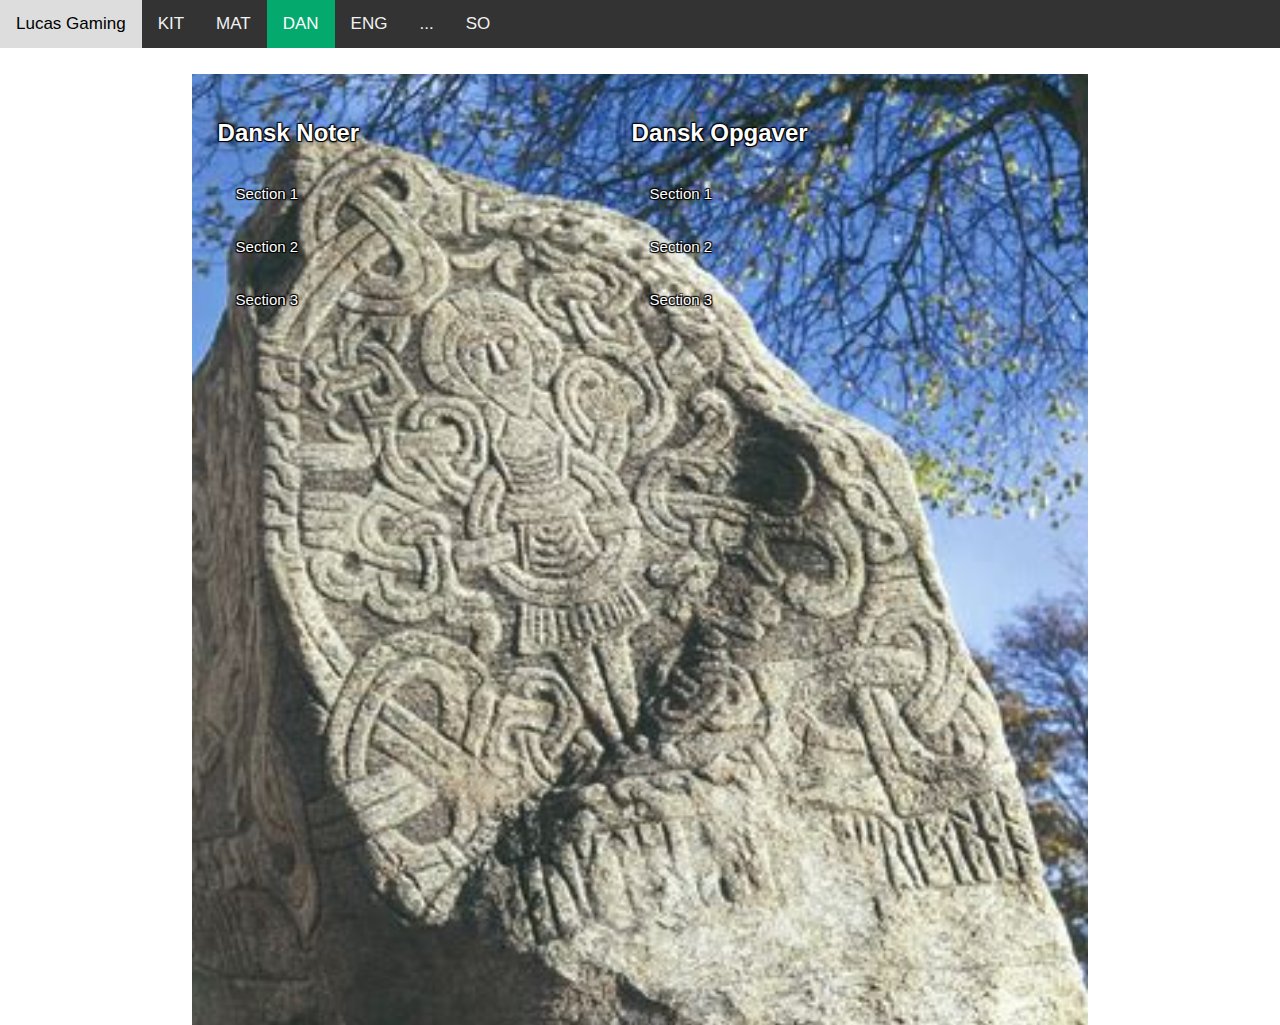
==== dansk.html @ 3621640b "Add files via upload" ====
<!DOCTYPE html>
<html>
    <head>
        <title>Lucas Rasmussen Logbog</title>
        <meta name="viewport" content="width=device-width, initial-scale=1">
        <link rel="stylesheet" href="https://cdnjs.cloudflare.com/ajax/libs/font-awesome/4.7.0/css/font-awesome.min.css">
        <link rel="stylesheet" href="style.css"></link>
    </head>
    <body>
        <!-- Navigation bar HTML -->
        <div class="topnav" id="myTopnav">
            <a href="index.html">Lucas Rasmussen</a>
            <a href="informatik.html">KIT</a>
            <a href="matematik.html">MAT</a>
            <a href="dansk.html" class="active">DAN</a>
            <a href="engelsk.html">ENG</a>
            <a href="dotdotdot.html">...</a>
            <a href="so.html">SO</a>
            <a href="javascript:void(0);" class="icon" onclick="myFunction()">
              <i class="fa fa-bars"></i>
            </a>
        </div>

        <!-- Accordion HTML -->
        <div class="content" id="dansk">
            <div class="element left">
                <h2>Dansk Noter</h2>
                <button class="accordion">Section 1</button>
                <div class="panel">
                <p>Lorem ipsum dolor sit amet, consectetur adipisicing elit, sed do eiusmod tempor incididunt ut labore et dolore magna aliqua. Ut enim ad minim veniam, quis nostrud exercitation ullamco laboris nisi ut aliquip ex ea commodo consequat.</p>
                </div>

                <button class="accordion">Section 2</button>
                <div class="panel">
                <p>Lorem ipsum dolor sit amet, consectetur adipisicing elit, sed do eiusmod tempor incididunt ut labore et dolore magna aliqua. Ut enim ad minim veniam, quis nostrud exercitation ullamco laboris nisi ut aliquip ex ea commodo consequat.</p>
                </div>

                <button class="accordion">Section 3</button>
                <div class="panel">
                <p>Lorem ipsum dolor sit amet, consectetur adipisicing elit, sed do eiusmod tempor incididunt ut labore et dolore magna aliqua. Ut enim ad minim veniam, quis nostrud exercitation ullamco laboris nisi ut aliquip ex ea commodo consequat.</p>
                </div>
            </div>

            <div class="element left">
                <h2>Dansk Opgaver</h2>
                <button class="accordion">Section 1</button>
                <div class="panel">
                <p>Lorem ipsum dolor sit amet, consectetur adipisicing elit, sed do eiusmod tempor incididunt ut labore et dolore magna aliqua. Ut enim ad minim veniam, quis nostrud exercitation ullamco laboris nisi ut aliquip ex ea commodo consequat.</p>
                </div>

                <button class="accordion">Section 2</button>
                <div class="panel">
                <p>Lorem ipsum dolor sit amet, consectetur adipisicing elit, sed do eiusmod tempor incididunt ut labore et dolore magna aliqua. Ut enim ad minim veniam, quis nostrud exercitation ullamco laboris nisi ut aliquip ex ea commodo consequat.</p>
                </div>

                <button class="accordion">Section 3</button>
                <div class="panel">
                <p>Lorem ipsum dolor sit amet, consectetur adipisicing elit, sed do eiusmod tempor incididunt ut labore et dolore magna aliqua. Ut enim ad minim veniam, quis nostrud exercitation ullamco laboris nisi ut aliquip ex ea commodo consequat.</p>
                </div>
            </div>

        </div>
        <script src="script.js"></script>
    </body>
</html>
---- style.css ----
body {
    margin: 0;
    font-family: Arial, Helvetica, sans-serif;
  }

  /* Navigation bar CSS */
  .topnav {
    overflow: hidden;
    background-color: #333;
    margin: 0;
  }
  
  .topnav a {
    float: left;
    display: block;
    color: #f2f2f2;
    text-align: center;
    padding: 14px 16px;
    text-decoration: none;
    font-size: 17px;
  }
  
  .topnav a:hover {
    background-color: #ddd;
    color: black;
  }
  
  .topnav a.active {
    background-color: #04AA6D;
    color: white;
  }
  
  .topnav .icon {
    display: none;
  }
  
  @media screen and (max-width: 600px) {
    .topnav a:not(:first-child) {display: none;}
    .topnav a.icon {
      float: right;
      display: block;
    }
  }
  
  @media screen and (max-width: 600px) {
    .topnav.responsive {position: relative;}
    .topnav.responsive .icon {
      position: absolute;
      right: 0;
      top: 0;
    }
    .topnav.responsive a {
      float: none;
      display: block;
      text-align: left;
    }
  }

  /* Banner CSS */
  .banner {
    margin: 0;
    overflow: hidden;
    display: block;
    text-align: center;
    background-color: #333;
  }

  /* Content CSS */
  .content {
    margin-left: 15%;
    margin-right: 15%;
    margin-top: 2%;
    padding: 2%;
    text-align: center;
    background-image: url('images/banner.png');
    background-repeat: no-repeat;
    background-attachment: fixed;
    background-size: cover;
    min-height: 100vh;
    color: white;
    text-shadow:
    -1px -1px 1px #000,
    1px -1px 2px #000,
    -1px 1px 1px #000,
    1px 1px 1px #000; 
  }

  #informatik {
    background-image:  url('images/informatik.jpg');
  }

  #matematik {
    background-image:  url('images/matematik.jpg');
  }

  #engelsk {
    background-image:  url('images/engelsk.jpg');
  }

  #so {
    background-image:  url('images/so.jpg');
  }

  #dotdotdot {
    background-image:  url('images/dotdotdot.jpg');
  }

  #dansk {
    background-image:  url('images/dansk.jpg');
  }

  .content .element {
    max-width: 49%;
    margin: 0 auto;
    text-align:center; 
  }

  .content .element p {
    text-align: left;
  }
  
  .content .element h2 {
    text-align: left;
  }

 .content .left {
    float: left;
  }

  .content .right {
    float: right;
  }

  @media screen and (max-width: 600px) {
    .content {
      margin-left: 2%;
      margin-right: 2%;
    }

    .content .element {
      float: none;
      max-width: 80%;
    } 
  }

  #profile-picture {
    max-width: 50%;
  }

  /* Accordion CSS */
  .accordion {
    background-color: transparent;
    color: rgb(253, 253, 253);
    text-shadow:
    -1px -1px 1px #000,
    1px -1px 1px #000,
    -1px 1px 1px #000,
    1px 1px 1px #000; 
    cursor: pointer;
    padding: 18px;
    width: 100%;
    border: none;
    text-align: left;
    outline: none;
    font-size: 15px;
    transition: 0.4s;
  }
  
  .accordion:hover {
  border: solid 1px rgb(119, 119, 119);
  }
  
  .panel {
    padding: 0 18px;
    background-color: transparent;
    max-height: 0;
    overflow: hidden;
    transition: max-height 0.2s ease-out;
  }
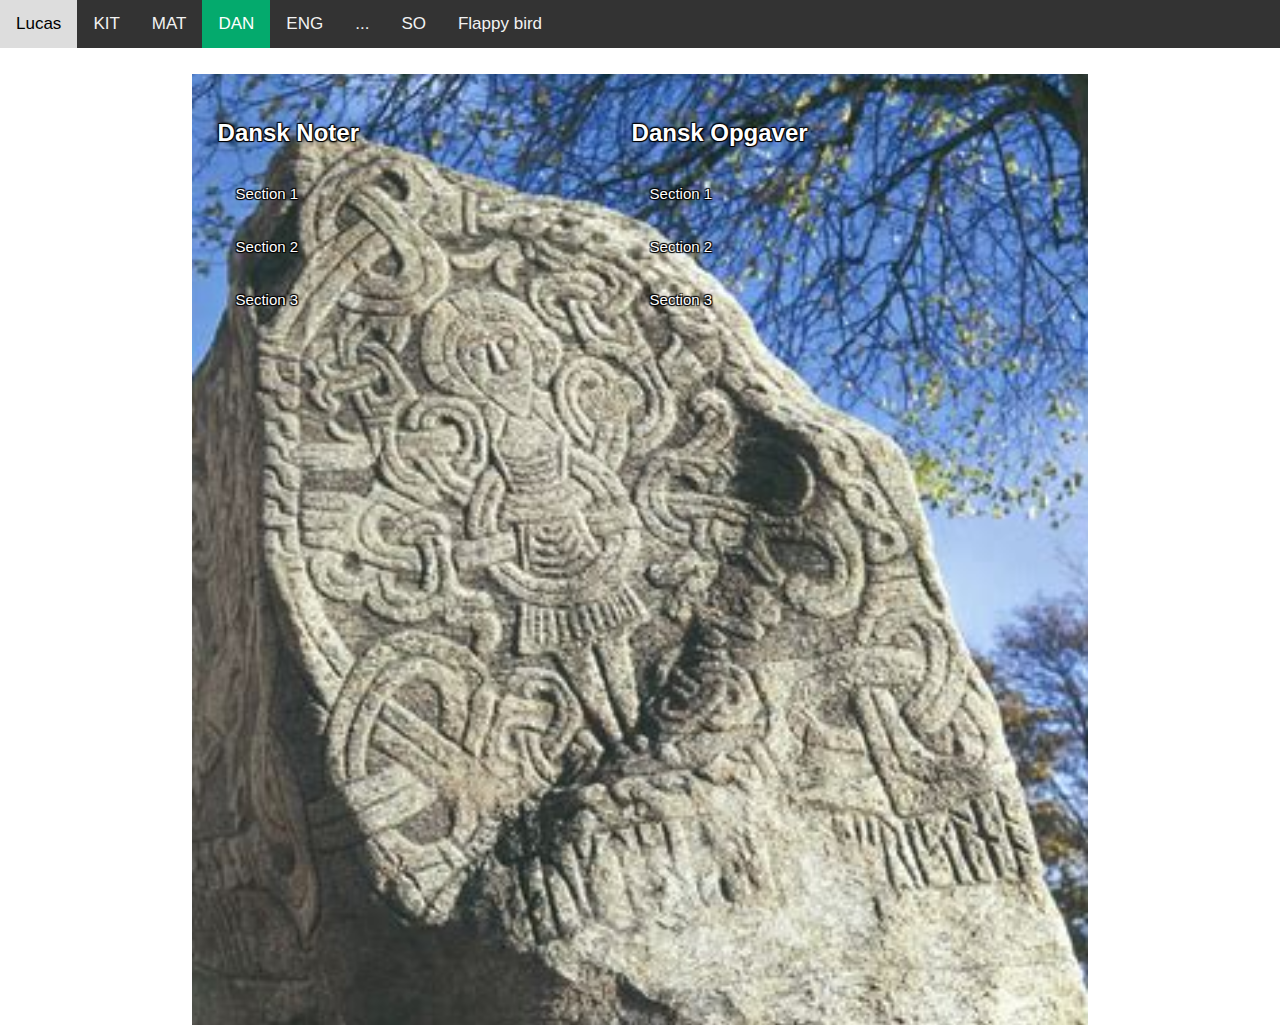
==== commit 6d6ea41e: "Update dansk.html" ====
--- a/dansk.html
+++ b/dansk.html
@@ -16,6 +16,7 @@
             <a href="engelsk.html">ENG</a>
             <a href="dotdotdot.html">...</a>
             <a href="so.html">SO</a>
+            <a href="flappybird-clone-main/beginnerversion/index.html">Flappy bird</a> 
             <a href="javascript:void(0);" class="icon" onclick="myFunction()">
               <i class="fa fa-bars"></i>
             </a>
@@ -62,4 +63,4 @@
         </div>
         <script src="script.js"></script>
     </body>
-</html>+</html>
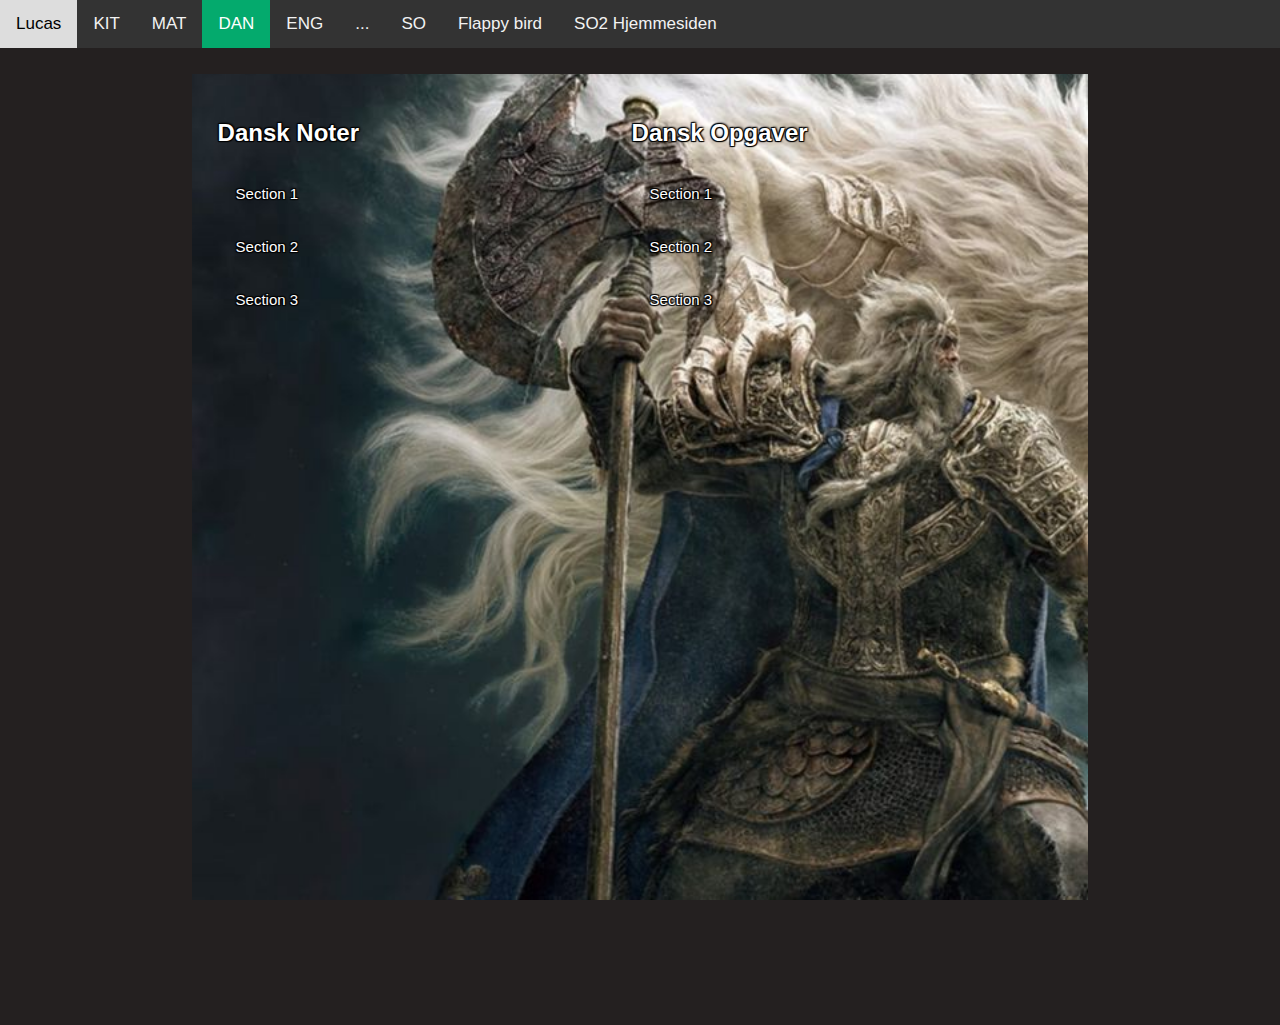
==== commit 854ddd25: "Add files via upload" ====
--- a/dansk.html
+++ b/dansk.html
@@ -18,7 +18,8 @@
             <a href="so.html">SO</a>
             <a href="flappybird-clone-main/beginnerversion/index.html">Flappy bird</a> 
             <a href="javascript:void(0);" class="icon" onclick="myFunction()">
-              <i class="fa fa-bars"></i>
+            <a href="r21-Gruppe4.github.io-main/Evolution.html">SO2 Hjemmesiden </a>
+        
             </a>
         </div>
 
--- a/style.css
+++ b/style.css
@@ -1,4 +1,5 @@
   body {
+    background-color: rgb(36, 32, 32);
     margin: 0;
     font-family: Arial, Helvetica, sans-serif;
   }
@@ -90,15 +91,15 @@
   }
 
   #matematik {
-    background-image:  url('images/matematik.jpg');
+    background-image:  url('images/overwatch.png');
   }
 
   #engelsk {
-    background-image:  url('images/engelsk.jpg');
+    background-image:  url('images/Greekgodx.png');
   }
 
   #so {
-    background-image:  url('images/so.jpg');
+    background-image:  url('images/Kamurocho.png');
   }
 
   #dotdotdot {
@@ -106,7 +107,7 @@
   }
 
   #dansk {
-    background-image:  url('images/dansk.jpg');
+    background-image:  url('images/elden\ ring.png');
   }
 
   .content .element {
@@ -178,3 +179,4 @@
     transition: max-height 0.2s ease-out;
   }
 
+  /*animation*/
